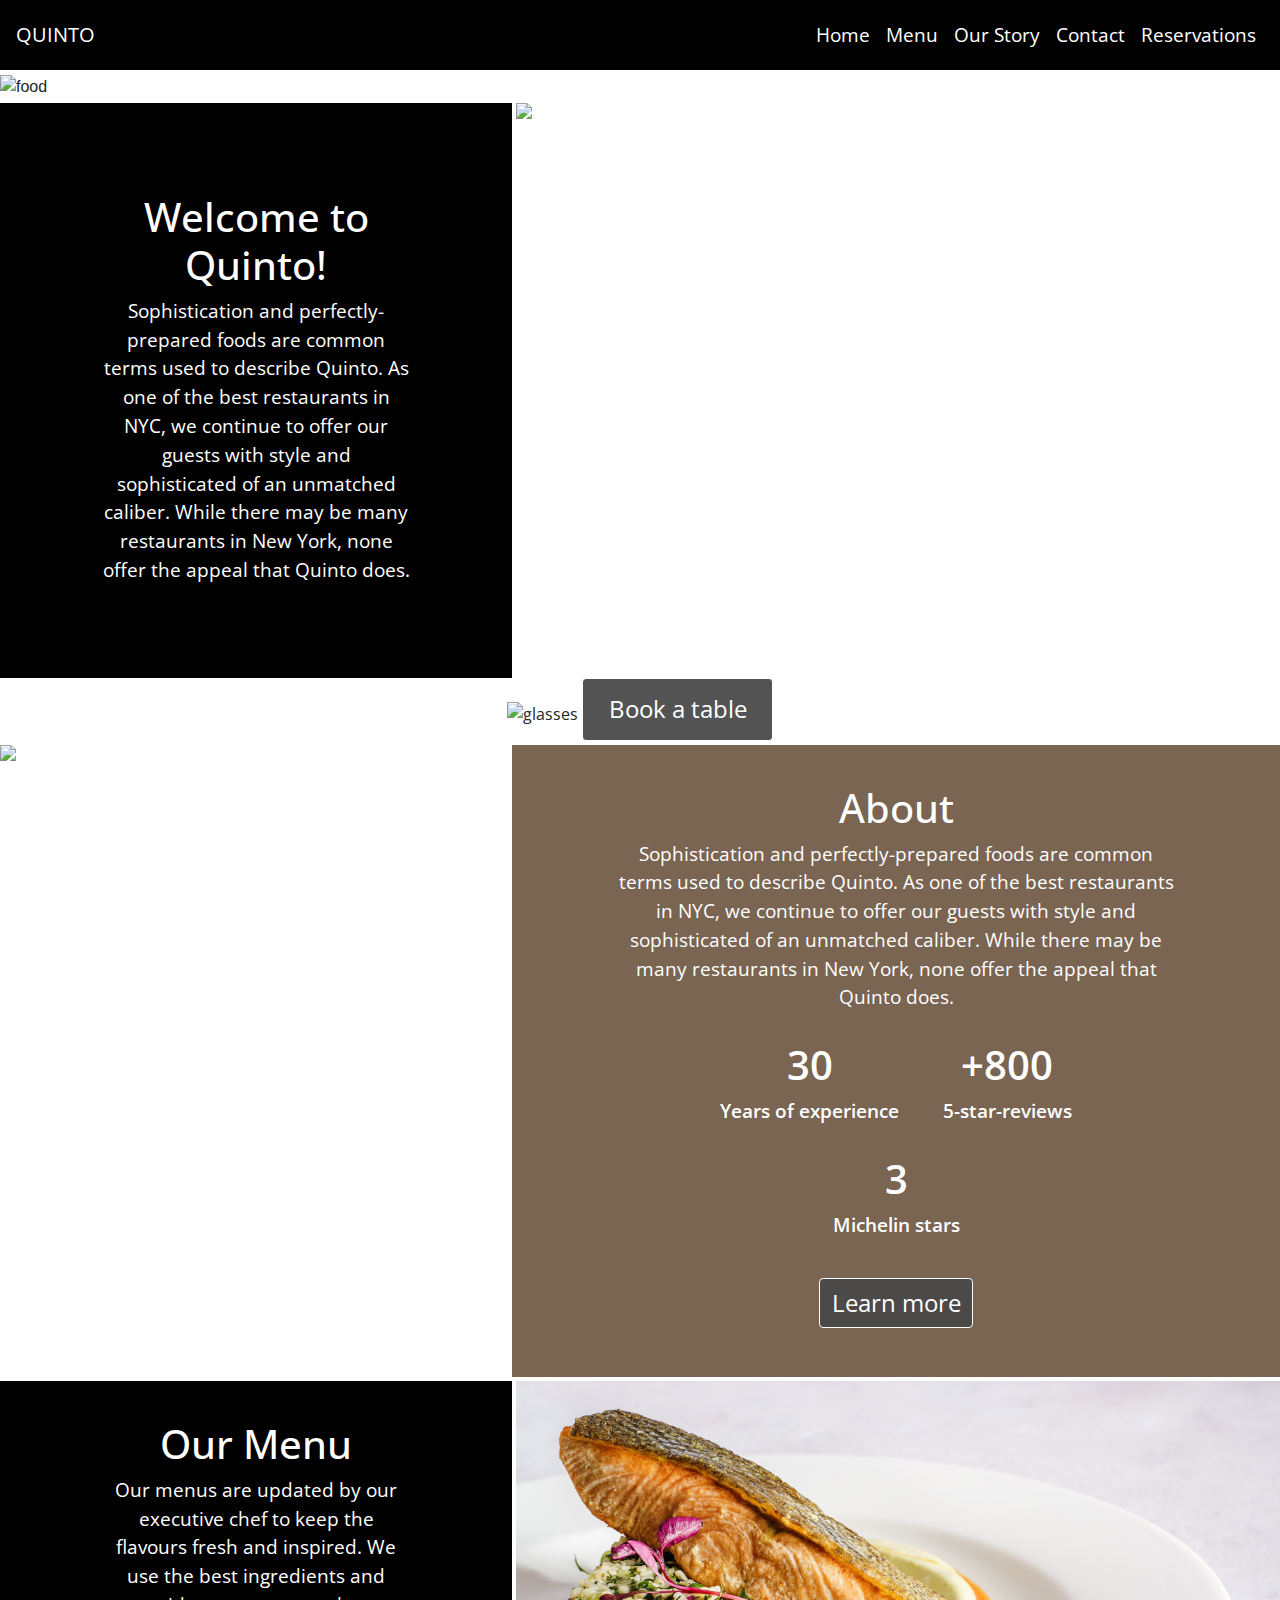
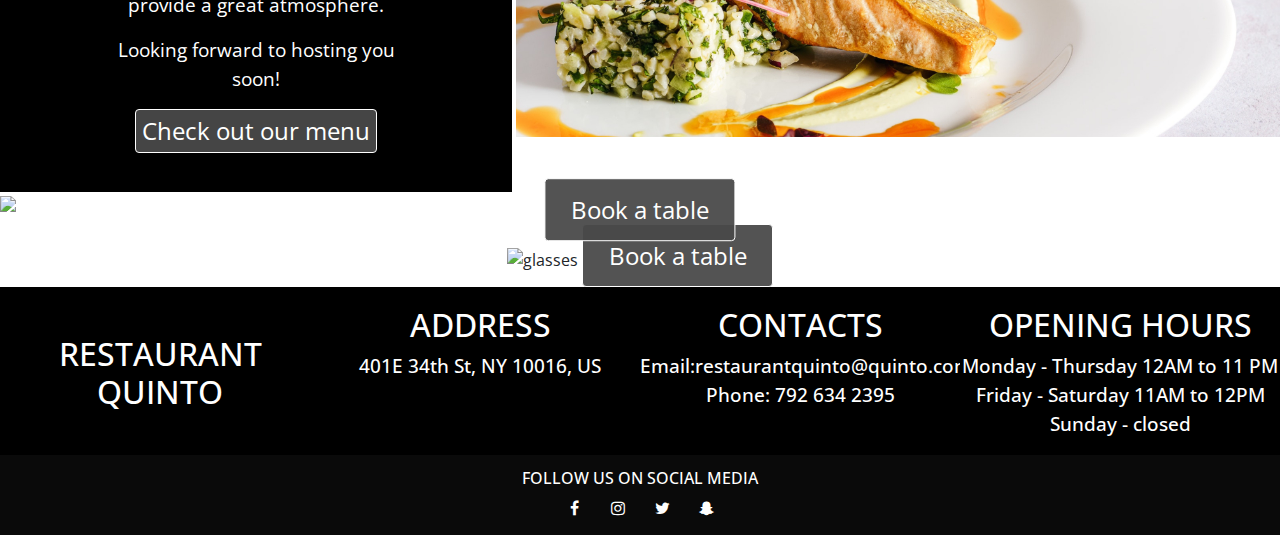
==== index.html @ 69f61e87 "g" ====
<!DOCTYPE html>
<html lang="en">
<head>
    <meta name="viewport" content="width=device-width, initial-scale=1">
    <meta http-equiv='X-UA-Compatible' content='IE-edge'>
    <link rel="stylesheet" href="css/style.css">
    <link rel="stylesheet" href="css/indexstyle.css">
   
    <meta charset="utf-8">
    <link rel="stylesheet" href="https://stackpath.bootstrapcdn.com/bootstrap/4.3.1/css/bootstrap.min.css">
<link rel="stylesheet" href="https://maxcdn.bootstrapcdn.com/font-awesome/4.7.0/css/font-awesome.min.css">
<script src="https://ajax.googleapis.com/ajax/libs/jquery/3.3.1/jquery.min.js"></script>
<script src="https://cdnjs.cloudflare.com/ajax/libs/popper.js/1.14.7/umd/popper.min.js"></script>
<script src="https://stackpath.bootstrapcdn.com/bootstrap/4.3.1/js/bootstrap.min.js"></script>
<!--social media icons-->
<link rel="stylesheet" href="https://cdnjs.cloudflare.com/ajax/libs/font-awesome/4.7.0/css/font-awesome.min.css">
    <title>Restaurant Quinto</title>
</head>
<body>
<div id="page-container">
    <!--Navbar -->
<nav class="mb-1 navbar navbar-expand-lg navbar-dark info-color">
    <a class="navbar-brand" href="index.html">QUINTO</a>
    <button class="navbar-toggler" type="button" data-toggle="collapse" data-target="#navbarSupportedContent-4"
      aria-controls="navbarSupportedContent-4" aria-expanded="false" aria-label="Toggle navigation">
      <span class="navbar-toggler-icon"></span>
    </button>
    <div class="collapse navbar-collapse" id="navbarSupportedContent-4">
      <ul class="navbar-nav ml-auto">
        <li><a id="a" href="index.html" class="nav-item nav-link">Home</a></li>
        <li><a id="a" href="menu.html" class="nav-item nav-link">Menu</a></li>
        <li><a id="a" href="ourstory.html" class="nav-item nav-link">Our Story</a></li>
        <li><a id="a" href="contact.html" class="nav-item nav-link">Contact</a></li>
        <li><a id="a" href="reservations.html" class="nav-item nav-link">Reservations</a></li>
          </div>
        </li>
      </ul>
  </nav>
  <!--/.Navbar -->
  <img src="header1.jpg" alt="food" width="100%" >
  <div class="indexcontent">
    <div class="parentflexbox1">
    <div class="flex-welcome">
      <h1>Welcome to Quinto!</h1>
      <p>
        Sophistication and perfectly-prepared foods are common terms used to describe Quinto. As one of the best restaurants in NYC, we continue to offer our guests with style and sophisticated of an unmatched caliber. 
        While there may be many restaurants in New York, none offer the appeal that Quinto does. 
      </p>
    </div>
    <div class="flexpicture1">
      <img src="welcomehomepage.jpg" width="100%"> <!--ALT PUUTTUU-->
    </div>
  </div>
  <div class="mobilereservation">
    <img src="mobilepicture4.jpg" alt="glasses" width="100%">
    <button onclick="window.location.href = 'reservations.html';" class="homepagebutton">Book a table</button>
  </div>
  <!--<img id="picturemobile" src="mobilepicture2.jpg">-->
  <div class="parentflexbox2">
    <div class="flexpicture2">
      <img src="ourstoryhomepage.jpg" width="100%"> <!--ALT PUUTTUU-->
    </div>
    <div class="flex-about">
      <h1>About</h1>
      <p>
        Sophistication and perfectly-prepared foods are common terms used to describe Quinto. As one of the best restaurants in NYC, we continue to offer our guests with style and sophisticated of an unmatched caliber. 
        While there may be many restaurants in New York, none offer the appeal that Quinto does.
      </p>
      <div class="numbers">
      <div class="experience">
        <h1>30</h1> 
        <p>Years of experience</p>
      </div>
      <div class="reviews">
        <h1>+800</h1>
        <p>5-star-reviews</p>
      </div>
      <div class="stars">
        <h1>3</h1>
        <p>Michelin stars</p>
      </div>
      </div>
      <div class="ourstorybutton">
        <button onclick="window.location.href = 'ourstory.html';" class="homepagebutton">Learn more</button>
      </div>
    </div>
  </div>
  <img id=picturemobile src="mobilepicture1.jpg" width="100%" height="80%"> <!--ALT PUUTTUU!-->
    <div class="parentflexbox3">
      <div class="flex-menu">
        <h1>Our Menu</h1>
        <p>
          Our menus are updated by our executive chef to keep the flavours fresh and inspired. We use the best ingredients and provide a great atmosphere.</p> 
        </p>
        <p>
          Looking forward to hosting you soon!
        </p>
        <button onclick="window.location.href = 'menu.html';" class="homepagebutton">Check out our menu</button>       
      </div>
      <div class="flexpicture3">
        <img src="salmon.jpg" alt="fish dish" width="100%;">
      </div>
  </div>
  <img id=picturemobile src="mobilepicture3.jpg" width="100%" height="80%"> <!--ALT PUUTTUU!-->
  <div class="flex-reservation">
    <img src="reservation.jpg" alt="glasses">
    <button onclick="window.location.href = 'reservations.html';" class="homepagebutton">Book a table</button>
  </div>
  <div class="mobilereservation">
    <img src="mobilepicture4.jpg" alt="glasses" width="100%">
    <button onclick="window.location.href = 'reservations.html';" class="homepagebutton">Book a table</button>
  </div>
</div>

<footer>
  <div class="flex-container">
    <div style="padding-top:3rem;">
      <h2>RESTAURANT QUINTO</h2>
    </div>
    <div>
      <h2>ADDRESS</h2>
      <p>401E 34th St, NY 10016, US</p>
    </div>
    <div>
      <h2>CONTACTS</h2>
      <p>Email:restaurantquinto@quinto.com<br>Phone: 792 634 2395</p>
    </div>
    <div>
      <h2>OPENING HOURS</h2>
      <p>Monday - Thursday 12AM to 11 PM<br>Friday - Saturday 11AM to 12PM <br> Sunday - closed</p>
    </div>
  </div>
  <div class="socialMedia">
    <h6>FOLLOW US ON SOCIAL MEDIA</h6>
    <a href="https://www.facebook.com/" class="fa fa-facebook" target="_blank"></a>
    <a href="https://www.instagram.com/" class="fa fa-instagram" target="_blank"></a>
    <a href="https://twitter.com/" class="fa fa-twitter" target="_blank"></a>
    <a href="https://www.snapchat.com/" class="fa fa-snapchat-ghost" target="_blank"></a>
  </div>
</footer>
</div>
</body>
</html>
---- css/style.css ----
@import url('https://fonts.googleapis.com/css?family=Open+Sans+Condensed:300&display=swap');
body{
    margin: 0;
    font-family: 'Open Sans Condensed', sans-serif, verdana;
    width: 100%;
}
#page-container{
  position:relative;
  min-height:100vh;
  width:100%;
}
p{
    font-size:1.2rem;
}
/*FOOTER CODES*/
footer{
  font-family: 'Open Sans Condensed', sans-serif, verdana;
  font-weight: 500;
  position:absolute;
  bottom:0;
  padding-top:1%;
  width:100%;
  height:10rem;
}
.flex-container {
  display: flex;
  flex-wrap: wrap;
  justify-content: center;
  color:white;
  background-color:black;
}

.flex-container > div {
  font-size: 1.2rem;
  padding-top:1.2rem;
  background-color:black;
  width:25%;
  text-align:center;
  margin:0;
}
.flex-container > div > p{
  text-align:center;
}
@media only screen and (max-width: 1050px) {
  .flex-container > div {
    width:100%;
  }
.flex-container h2{
    font-size:1.4rem;
  }
}
.socialMedia{
  background-color:rgb(10, 10, 10);
  text-align:center;
  color:white;
  font-weight:550;
  padding-top:14px;
}
.fa {
  padding-bottom:1.2rem;
  width: 2.5rem;
  text-align: center;
  text-decoration: none;
}
.fa-facebook {
  color: white;
}
.fa-facebook:hover{
  color:rgb(70, 96, 153);
}
.fa-twitter {
  color: white;
}
.fa-twitter:hover{
  color:#55ACEE;
}
.fa-instagram {
  color: white;
}
.fa-instagram:hover{
  color:#E1306C;
}
.fa-snapchat-ghost {
  color: white;
}
.fa-snapchat-ghost:hover{
  color:#fffc00;
}
@media screen and (max-width: 1050px) {
  .flex{
    width:100%;
  }
}
#homepictures{
    content:center;
    padding:1%;
 }
 @media only screen and (max-width: 1050px) {
  #myBtn {
    font-size:1.8rem;
    padding:1.2%;
  }
}
  /* Make the image responsive */
.container img {
   width:38%;
   height:33%;
  }
.container{
    position: relative;
    width: 100%;
}
  /* Style the button and place it in the middle of the container/image */
.container .btn {   /*ONKO TÄMÄ OLEMASSA*/
    position: absolute;
    top: 50%;
    left: 31.5%;
    transform: translate(-50%, -50%);
    -ms-transform: translate(-50%, -50%);
    background-color: #545454e1;
    color: white;
    font-size: 2.1vw;
    padding: 1vw 1.5vw;
    border: none;
    cursor: pointer;
    border-radius: 50%;
  }
  #button {  /*ONKO TÄMÄ OLEMASSA*/
    position: absolute;
    top: 50%;
    left: 68.5%;
    transform: translate(-50%, -50%);
    -ms-transform: translate(-50%, -50%);
    background-color: #545454e1;
    color: white;
    font-size: 2.1vw;
    padding: 1vw 1.5vw;
    border: none;
    cursor: pointer;
    border-radius: 1%;
  }
.container .btn:hover {
    color:white;
    background-color: rgb(0, 0, 0);
  }
#button:hover {
    color:white;
    background-color: rgb(0, 0, 0);
  }

/*NAVBAR CODE BEGINS*/
#a{
  color:white;
  font-size:1.2rem;
}
#a:hover{
  color:rgb(170, 162, 135);
}
.navbar.navbar-expand-md{
    background-color: black;
    color:white;
}
.mb-1.navbar.navbar-expand-lg.navbar-dark.info-color{
    font-family: 'Open Sans Condensed', sans-serif, verdana;
    background-color:black;
    color:white;
    padding-bottom:1%;
    padding-top:1%;
}
.navbar-item.nav-link{
    color:white;
}
---- css/indexstyle.css ----
.indexcontent{
    font-family: 'Open Sans Condensed', sans-serif, verdana;
    text-align: center;
    width:100%;
    padding-bottom:9.15rem;
    padding-top:0.25rem;
}
/*CONTENT IN HOME PAGE*/
.parentflexbox1{
    display: flex;
    flex-wrap: wrap;
  }
  .flex-welcome{
    display: flex;
    flex-wrap: wrap;
    background-color:black;
    justify-content: center;
    width:40%;
    padding-right:8%;
    padding-left:8%;
    padding-top:7%;
    padding-bottom:6%;
    color:white;
  }
  @media only screen and (max-width: 1050px) {
    .indexcontent{
      padding-bottom:9.75rem;
    }
    .flex-welcome {
      width:100%;
      padding-right:12%;
      padding-left:12%;
      padding-top:2.5rem;
      padding-bottom:2.5rem;
      background-color:black;
    }
    .flex-menu{
      padding-top:5%;
      padding-bottom:5%;
    }
    .flex-welcome h1{
      font-size:1.4rem;
    }
    .flex-welcome p{
      font-size:1.2rem;
    }
    .flexpicture1 img{
      display:none;
    }
  }
  .flexpicture1{
    display: flex;
    flex-wrap: wrap;
    justify-content: center;
    width:60%;
    float:right;
    padding-left:0.25rem;
  }
  .parentflexbox2{
    display: flex;
    flex-wrap: wrap;
    padding-top:0.25rem;
  }
  .flex-about{
    display: flex;
    flex-wrap: wrap;
    background-color:	#7a6452;
    justify-content: center;
    width:60%;
    float:right;
    padding-right:8%;
    padding-left:8%;
    padding-top:3%;
    padding-bottom:3%;
    color:white;
  }
  .ourstorybutton{
    width:100%;
    background-color:#7a6452;
    padding-top:4%;
    padding-bottom:2%;
  }
  .numbers{
    display: flex;
    flex-wrap: wrap;
    background-color:#7a6452;
    justify-content: center;
    color:white;
    margin:0;
  }
  .numbers > div {
    padding-left:5%;
    padding-right:5%;
    padding-top:3%;
    background-color:#7a6452;
    text-align:center;
    margin:0;
  }
  .numbers > div > p{
    text-align:center;
    font-weight: 600;
  }
  .numbers > div > h1{
    text-align:center;
    font-weight: 600;
  }
  .flexpicture2{
    display: flex;
    flex-wrap: wrap;
    justify-content: center;
    width:40%;
    float:left;
    padding-right:0.25rem;
  }
  #picturemobile{
    display:none;
  }
  @media only screen and (max-width: 1050px) {
    #picturemobile{
      display:block;
      width:100%;
      padding-top:0.17rem;
      padding-bottom:0.15rem;
    }
    .numbers {
      background-color:#504235;
    }
    .numbers div{
      background-color:#504235;
    }
    .parentflexbox2{
      padding-top:0rem;
    }
    .ourstorybutton{
      background-color:#504235;
    }
    .flex-about {
      width:100%;
      padding-right:12%;
      padding-left:12%;
      padding-top:2.5rem;
      padding-bottom:2.5rem;
      background-color:#504235;
    }
    .flex-about h1{
      font-size:1.4rem;
    }
    .flex-about p{
      font-size:1.2rem;
    }
    .flexpicture2{
      display:none;
    }
  }
  .flex-reservation{
    display: flex;
    flex-wrap: wrap;
    justify-content: center;
    width:100%;
    color:white;
    background:no-repeat;
    background-size:100%;
    position:relative;
    padding-bottom:0.25rem;
  }
  .flex-reservation .homepagebutton{
    display: inline-block;
    position: absolute;
    top:50%;
    left:50%;
    transform: translate(-50%, -50%);
    -ms-transform: translate(-50%, -50%);
  }
  .flex-reservation img{
    width: 100%;
  }
  .parentflexbox3{
    display: flex;
    flex-wrap: wrap;
    padding-top:0.25rem;
    padding-bottom:0.25rem;
  }
  .flexpicture3{
    width:60%;
    float:right;
    padding-left:0.25rem;
  }
  .flex-menu{   
    display: flex inline-block;
    flex-wrap: wrap;
    background-color:black;
    justify-content: center;
    width:40%;
    padding-right:8%;
    padding-left:8%;
    padding-top:3%;
    padding-bottom:3%;
    color:white;
  }
  .flex-menu img{
    width: 100%;
  }
  @media only screen and (max-width: 1050px) {
    .flex-menu{
      padding-right:12%;
      padding-left:12%;
      padding-top:2.5rem;
      padding-bottom:2.5rem;
    }
    .parentflexbox1{
      padding-bottom:0rem;
    }
    .parentflexbox3{
      padding-top:0rem;
      padding-bottom:0rem;
    }
    .flex-reservation{
      padding-top:0rem;
      padding-bottom:0.25rem;
    }
    .flex-menu {
      width:100%;
    }
    .flexpicture3 img{
      display:none;
    }
    .flex-menu h1{
      font-size:1.4rem;
    }
    .flex-menu p{
      font-size:1.2rem;
    }
  }
  .homepagebutton{
    background-color: #494949f1;
    border: 0.8px solid rgb(255, 255, 255);
    color: white;
    padding-top: 1%;
    padding-bottom:1%;
    padding-left:2%;
    padding-right:2%;
    text-align: center;
    text-decoration: none;
    font-size: 1.5rem;
    cursor: pointer;
    border-radius:4px;
  }
  .homepagebutton:hover{
    background-color:black;
  }
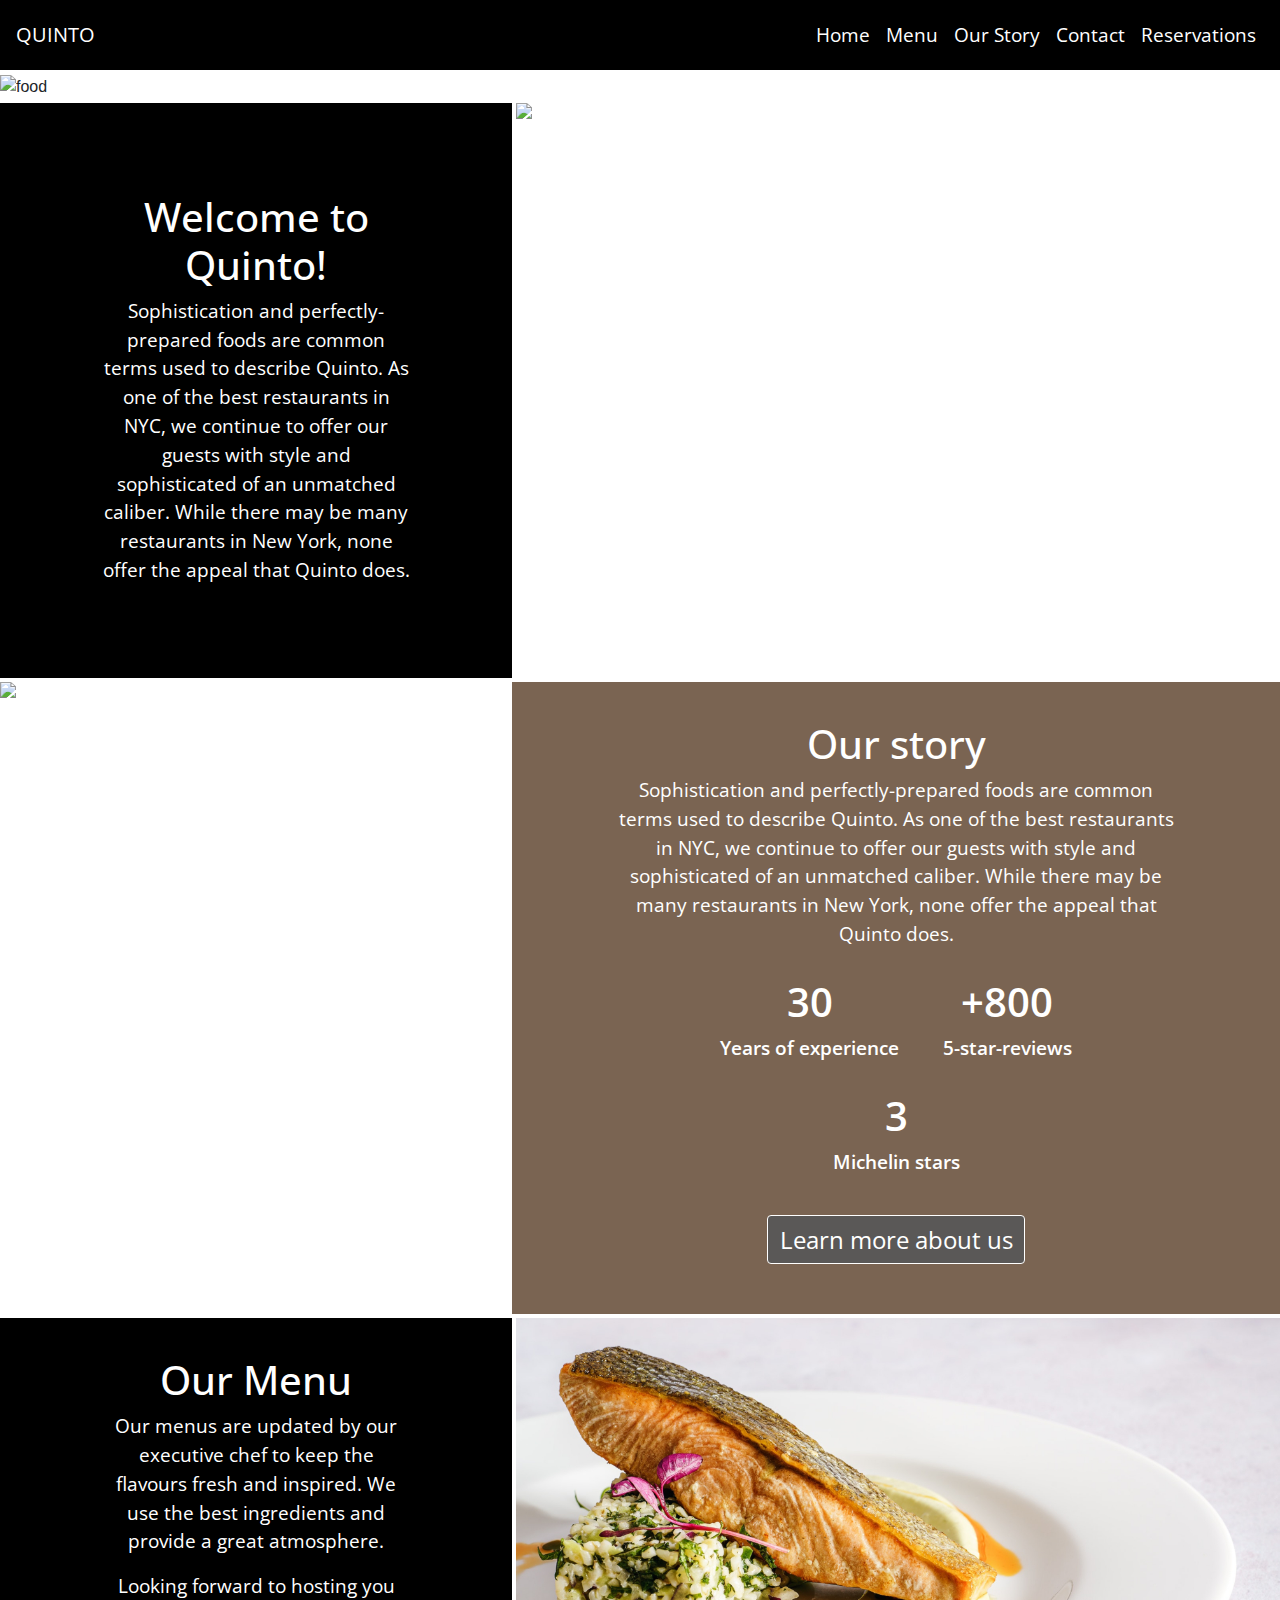
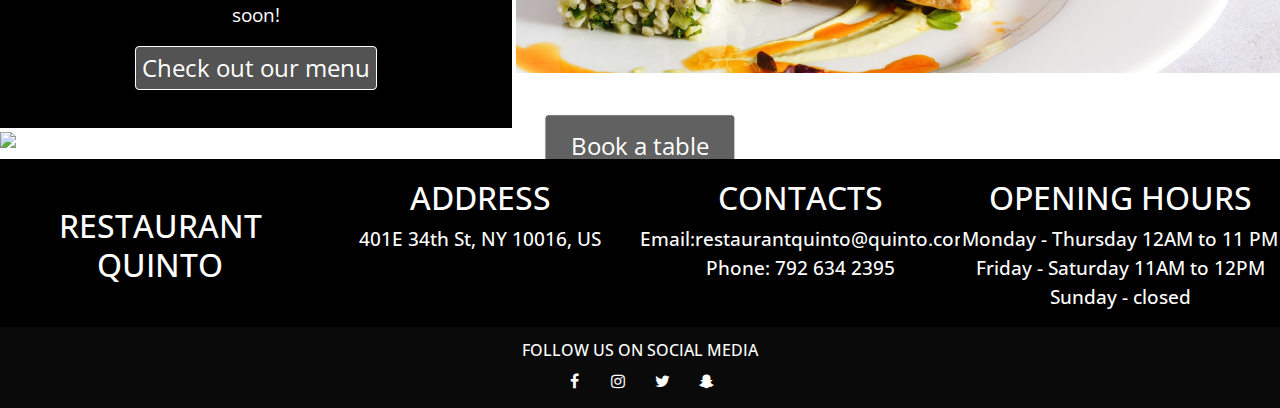
==== commit f36dd69a: "g" ====
--- a/index.html
+++ b/index.html
@@ -61,7 +61,7 @@
       <img src="ourstoryhomepage.jpg" width="100%"> <!--ALT PUUTTUU-->
     </div>
     <div class="flex-about">
-      <h1>About</h1>
+      <h1>Our story</h1>
       <p>
         Sophistication and perfectly-prepared foods are common terms used to describe Quinto. As one of the best restaurants in NYC, we continue to offer our guests with style and sophisticated of an unmatched caliber. 
         While there may be many restaurants in New York, none offer the appeal that Quinto does.
@@ -81,7 +81,7 @@
       </div>
       </div>
       <div class="ourstorybutton">
-        <button onclick="window.location.href = 'ourstory.html';" class="homepagebutton">Learn more</button>
+        <button onclick="window.location.href = 'ourstory.html';" class="homepagebutton">Learn more about us</button>
       </div>
     </div>
   </div>
--- a/css/indexstyle.css
+++ b/css/indexstyle.css
@@ -174,6 +174,25 @@
   .flex-reservation img{
     width: 100%;
   }
+  .mobilereservation{
+    display: none;
+    flex-wrap: wrap;
+    justify-content: center;
+    width:100%;
+    color:white;
+    background:no-repeat;
+    background-size:100%;
+    position:relative;
+    padding-bottom:0.25rem;
+  }
+  .mobilereservation .homepagebutton{
+    display: inline-block;
+    position: absolute;
+    top:50%;
+    left:50%;
+    transform: translate(-50%, -50%);
+    -ms-transform: translate(-50%, -50%);
+  }
   .parentflexbox3{
     display: flex;
     flex-wrap: wrap;
@@ -214,10 +233,14 @@
       padding-top:0rem;
       padding-bottom:0rem;
     }
-    .flex-reservation{
+    .mobilereservation{
+      display:flex;
       padding-top:0rem;
       padding-bottom:0.25rem;
     }
+    .flex-reservation{
+      display:none;
+    }
     .flex-menu {
       width:100%;
     }
@@ -232,7 +255,7 @@
     }
   }
   .homepagebutton{
-    background-color: #494949f1;
+    background-color: #585858f1;
     border: 0.8px solid rgb(255, 255, 255);
     color: white;
     padding-top: 1%;
@@ -246,5 +269,5 @@
     border-radius:4px;
   }
   .homepagebutton:hover{
-    background-color:black;
+    background-color:#383838f1;
   }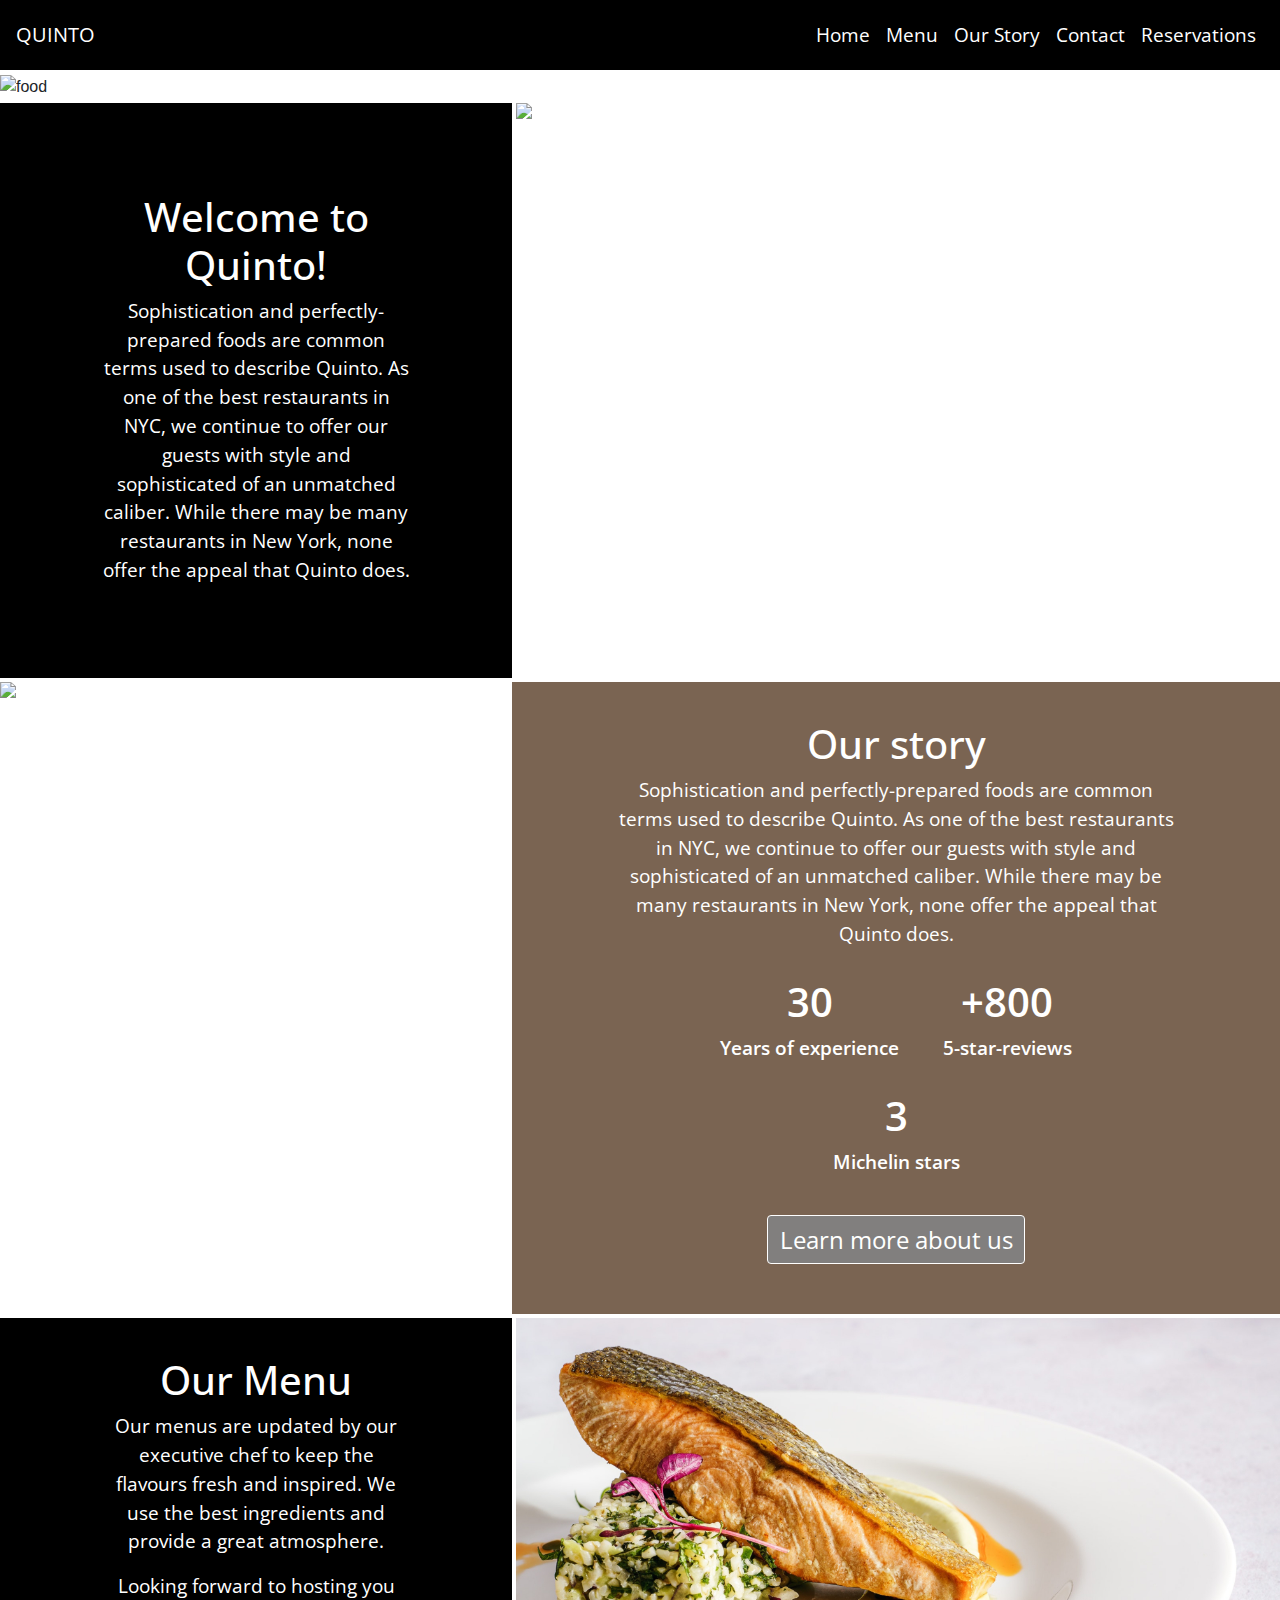
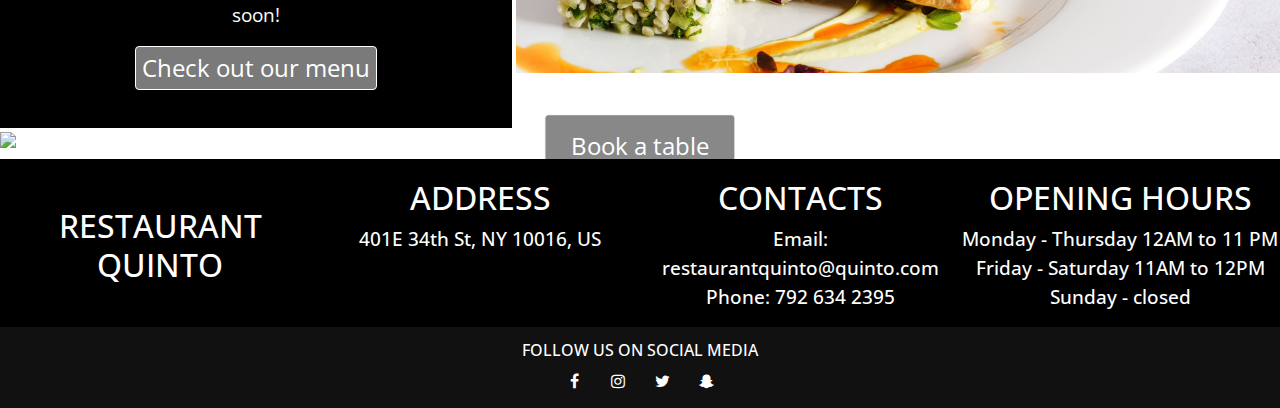
==== commit 42a0f2b5: "q" ====
--- a/index.html
+++ b/index.html
@@ -8,12 +8,13 @@
    
     <meta charset="utf-8">
     <link rel="stylesheet" href="https://stackpath.bootstrapcdn.com/bootstrap/4.3.1/css/bootstrap.min.css">
-<link rel="stylesheet" href="https://maxcdn.bootstrapcdn.com/font-awesome/4.7.0/css/font-awesome.min.css">
-<script src="https://ajax.googleapis.com/ajax/libs/jquery/3.3.1/jquery.min.js"></script>
-<script src="https://cdnjs.cloudflare.com/ajax/libs/popper.js/1.14.7/umd/popper.min.js"></script>
-<script src="https://stackpath.bootstrapcdn.com/bootstrap/4.3.1/js/bootstrap.min.js"></script>
-<!--social media icons-->
-<link rel="stylesheet" href="https://cdnjs.cloudflare.com/ajax/libs/font-awesome/4.7.0/css/font-awesome.min.css">
+    <link rel="stylesheet" href="https://maxcdn.bootstrapcdn.com/font-awesome/4.7.0/css/font-awesome.min.css">
+    <script src="https://ajax.googleapis.com/ajax/libs/jquery/3.3.1/jquery.min.js"></script>
+    <script src="https://cdnjs.cloudflare.com/ajax/libs/popper.js/1.14.7/umd/popper.min.js"></script>
+    <script src="https://stackpath.bootstrapcdn.com/bootstrap/4.3.1/js/bootstrap.min.js"></script>
+    <script src="jquery-3.5.1.min.js"></script>
+    <!--social media icons-->
+    <link rel="stylesheet" href="https://cdnjs.cloudflare.com/ajax/libs/font-awesome/4.7.0/css/font-awesome.min.css">
     <title>Restaurant Quinto</title>
 </head>
 <body>
@@ -51,11 +52,7 @@
       <img src="welcomehomepage.jpg" width="100%"> <!--ALT PUUTTUU-->
     </div>
   </div>
-  <div class="mobilereservation">
-    <img src="mobilepicture4.jpg" alt="glasses" width="100%">
-    <button onclick="window.location.href = 'reservations.html';" class="homepagebutton">Book a table</button>
-  </div>
-  <!--<img id="picturemobile" src="mobilepicture2.jpg">-->
+  <img id=picturemobile src="mobilepicture1.jpg" width="100%" height="80%"> <!--ALT PUUTTUU!-->
   <div class="parentflexbox2">
     <div class="flexpicture2">
       <img src="ourstoryhomepage.jpg" width="100%"> <!--ALT PUUTTUU-->
@@ -85,7 +82,7 @@
       </div>
     </div>
   </div>
-  <img id=picturemobile src="mobilepicture1.jpg" width="100%" height="80%"> <!--ALT PUUTTUU!-->
+  <img id=picturemobile src="mobilepicture3.jpg" width="100%" height="80%"> <!--ALT PUUTTUU!-->
     <div class="parentflexbox3">
       <div class="flex-menu">
         <h1>Our Menu</h1>
@@ -101,7 +98,6 @@
         <img src="salmon.jpg" alt="fish dish" width="100%;">
       </div>
   </div>
-  <img id=picturemobile src="mobilepicture3.jpg" width="100%" height="80%"> <!--ALT PUUTTUU!-->
   <div class="flex-reservation">
     <img src="reservation.jpg" alt="glasses">
     <button onclick="window.location.href = 'reservations.html';" class="homepagebutton">Book a table</button>
@@ -123,7 +119,7 @@
     </div>
     <div>
       <h2>CONTACTS</h2>
-      <p>Email:restaurantquinto@quinto.com<br>Phone: 792 634 2395</p>
+      <p>Email: restaurantquinto@quinto.com<br>Phone: 792 634 2395</p>
     </div>
     <div>
       <h2>OPENING HOURS</h2>
@@ -140,4 +136,13 @@
 </footer>
 </div>
 </body>
+<script>
+$(function(){
+  $('a').each(function() {
+    if ($(this).prop('href') == window.location.href) {
+      $(this).addClass('current');
+    }
+  });
+});
+</script>
 </html>--- a/css/style.css
+++ b/css/style.css
@@ -50,7 +50,7 @@
   }
 }
 .socialMedia{
-  background-color:rgb(10, 10, 10);
+  background-color:rgb(17, 17, 17);
   text-align:center;
   color:white;
   font-weight:550;
@@ -62,7 +62,7 @@
   text-align: center;
   text-decoration: none;
 }
-.fa-facebook {
+.fa-facebook{
   color: white;
 }
 .fa-facebook:hover{
@@ -156,6 +156,10 @@
 #a:hover{
   color:rgb(170, 162, 135);
 }
+#a.active{
+  background-color: #666;
+  color: white;
+}
 .navbar.navbar-expand-md{
     background-color: black;
     color:white;
--- a/css/indexstyle.css
+++ b/css/indexstyle.css
@@ -235,7 +235,7 @@
     }
     .mobilereservation{
       display:flex;
-      padding-top:0rem;
+      padding-top:0.15rem;
       padding-bottom:0.25rem;
     }
     .flex-reservation{
@@ -255,7 +255,7 @@
     }
   }
   .homepagebutton{
-    background-color: #585858f1;
+    background-color: #818181f1;
     border: 0.8px solid rgb(255, 255, 255);
     color: white;
     padding-top: 1%;
@@ -269,5 +269,9 @@
     border-radius:4px;
   }
   .homepagebutton:hover{
-    background-color:#383838f1;
+    background-color:#555454f1;
+  }
+  #homepagebutton:focus{
+    border: 2px solid black;
+    outline-color: black;
   }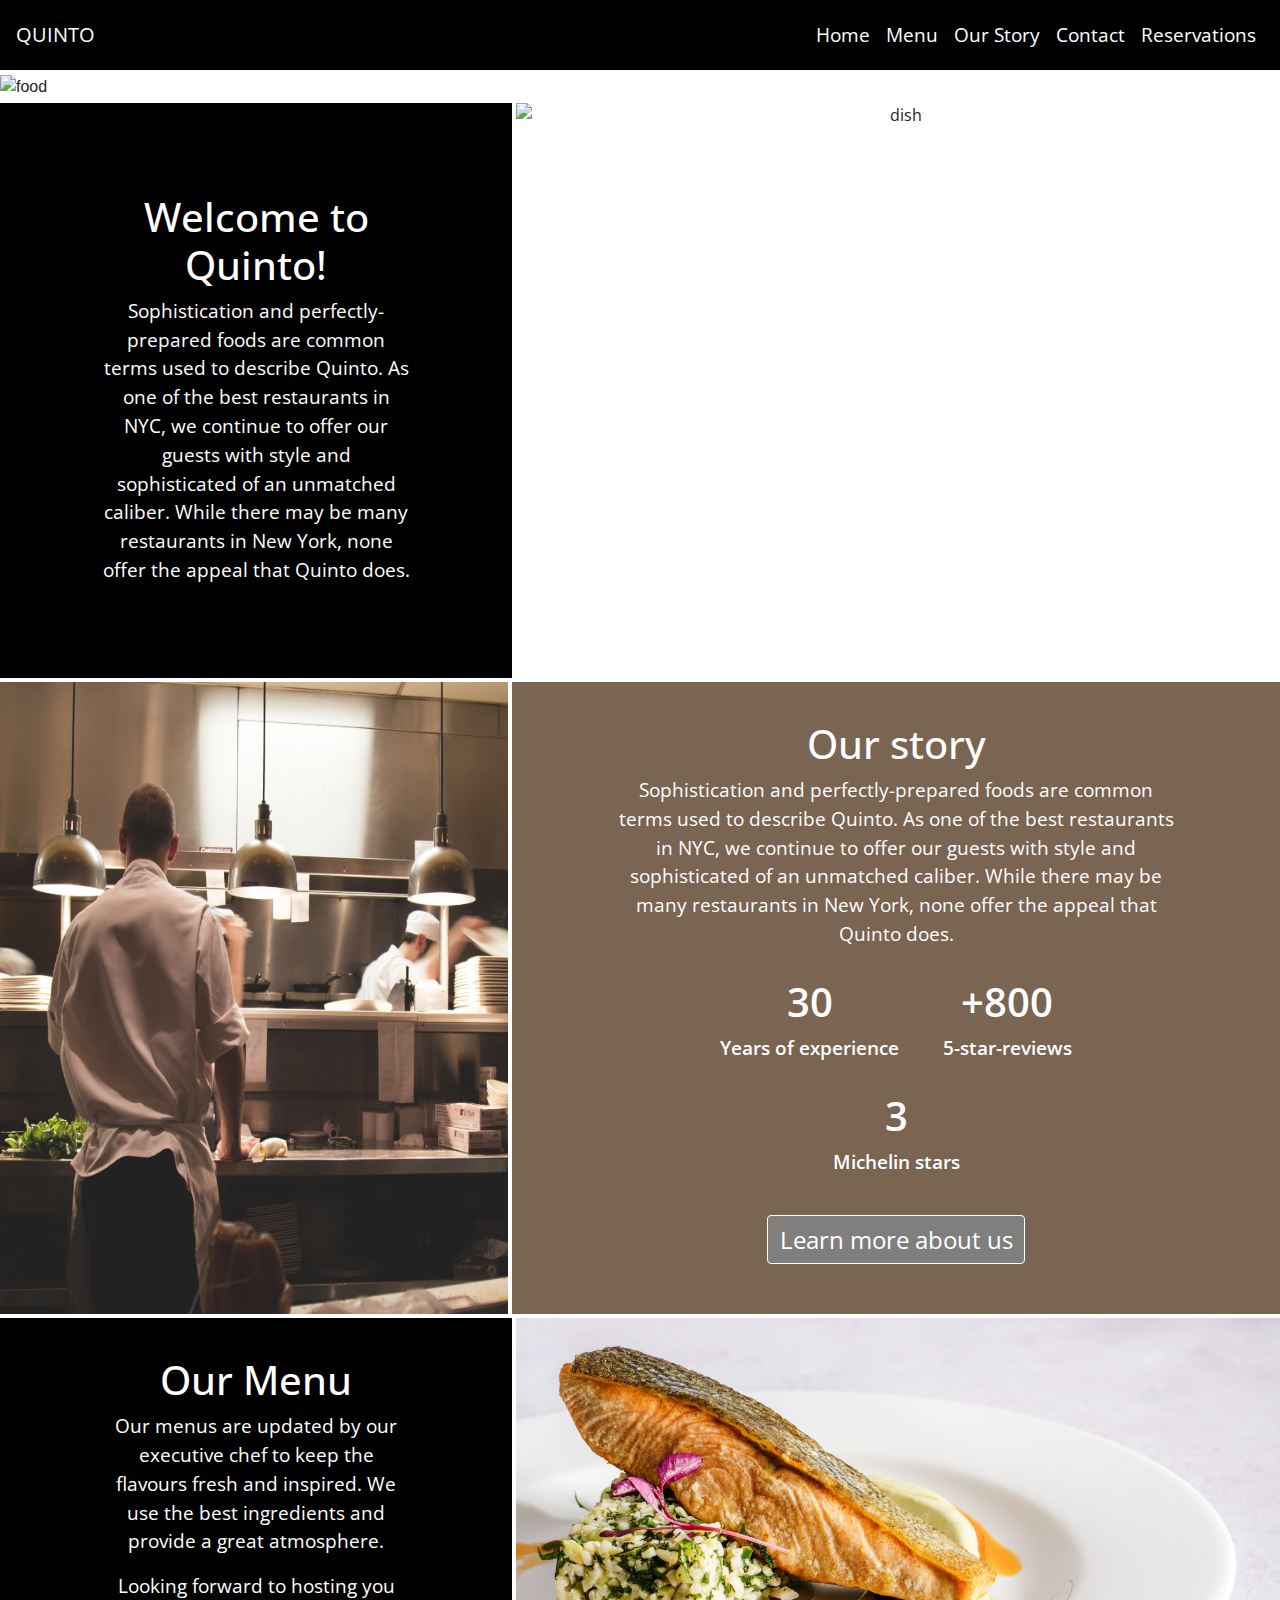
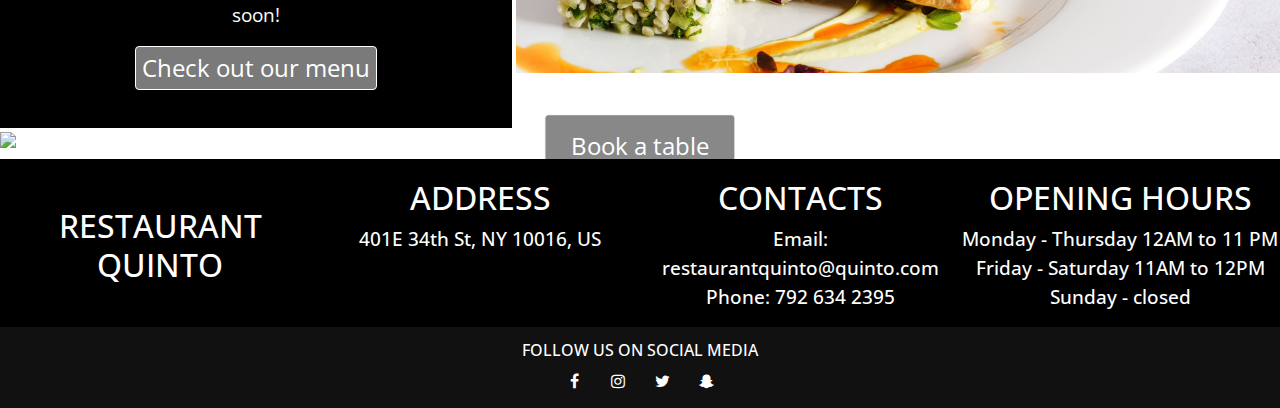
==== commit bfd36603: "g" ====
--- a/index.html
+++ b/index.html
@@ -16,6 +16,7 @@
     <!--social media icons-->
     <link rel="stylesheet" href="https://cdnjs.cloudflare.com/ajax/libs/font-awesome/4.7.0/css/font-awesome.min.css">
     <title>Restaurant Quinto</title>
+    <link rel="icon" href="favicon.png" type="image">
 </head>
 <body>
 <div id="page-container">
@@ -49,13 +50,13 @@
       </p>
     </div>
     <div class="flexpicture1">
-      <img src="welcomehomepage.jpg" width="100%"> <!--ALT PUUTTUU-->
+      <img src="welcomehomepage.jpg" width="100%" alt="dish">
     </div>
   </div>
-  <img id=picturemobile src="mobilepicture1.jpg" width="100%" height="80%"> <!--ALT PUUTTUU!-->
+  <img id=picturemobile src="mobilepicture1.jpg" alt="chef" width="100%" height="80%">
   <div class="parentflexbox2">
     <div class="flexpicture2">
-      <img src="ourstoryhomepage.jpg" width="100%"> <!--ALT PUUTTUU-->
+      <img src="ourstoryhomepage.jpg" width="100%" alt="chef"> 
     </div>
     <div class="flex-about">
       <h1>Our story</h1>
@@ -82,7 +83,7 @@
       </div>
     </div>
   </div>
-  <img id=picturemobile src="mobilepicture3.jpg" width="100%" height="80%"> <!--ALT PUUTTUU!-->
+  <img id=picturemobile src="mobilepicture3.jpg" width="100%" height="80%" alt="chef preparing a dish">
     <div class="parentflexbox3">
       <div class="flex-menu">
         <h1>Our Menu</h1>
@@ -128,10 +129,10 @@
   </div>
   <div class="socialMedia">
     <h6>FOLLOW US ON SOCIAL MEDIA</h6>
-    <a href="https://www.facebook.com/" class="fa fa-facebook" target="_blank"></a>
-    <a href="https://www.instagram.com/" class="fa fa-instagram" target="_blank"></a>
-    <a href="https://twitter.com/" class="fa fa-twitter" target="_blank"></a>
-    <a href="https://www.snapchat.com/" class="fa fa-snapchat-ghost" target="_blank"></a>
+    <a href="https://www.facebook.com/"  id="socialMediaIcons"class="fa fa-facebook" target="_blank"></a>
+    <a href="https://www.instagram.com/"  id="socialMediaIcons"class="fa fa-instagram" target="_blank"></a>
+    <a href="https://twitter.com/"  id="socialMediaIcons"class="fa fa-twitter" target="_blank"></a>
+    <a href="https://www.snapchat.com/"  id="socialMediaIcons" class="fa fa-snapchat-ghost" target="_blank"></a>
   </div>
 </footer>
 </div>
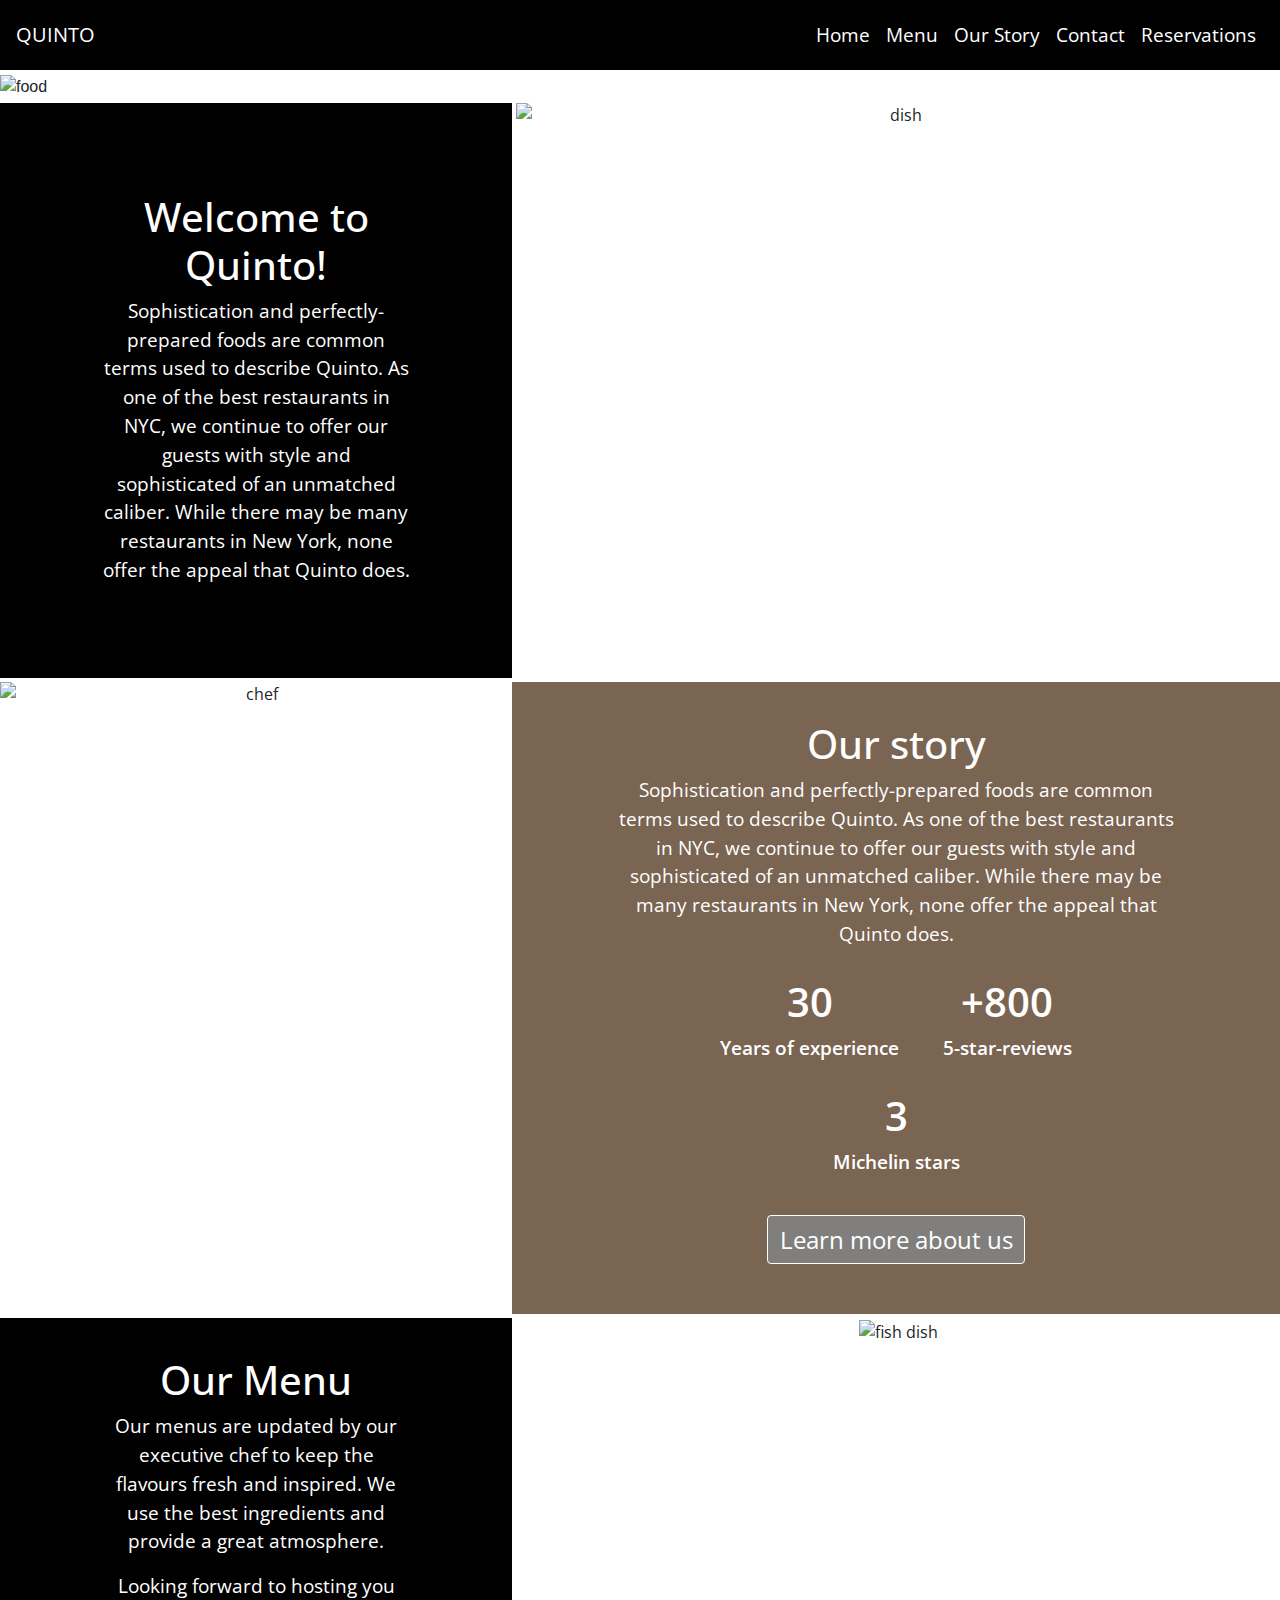
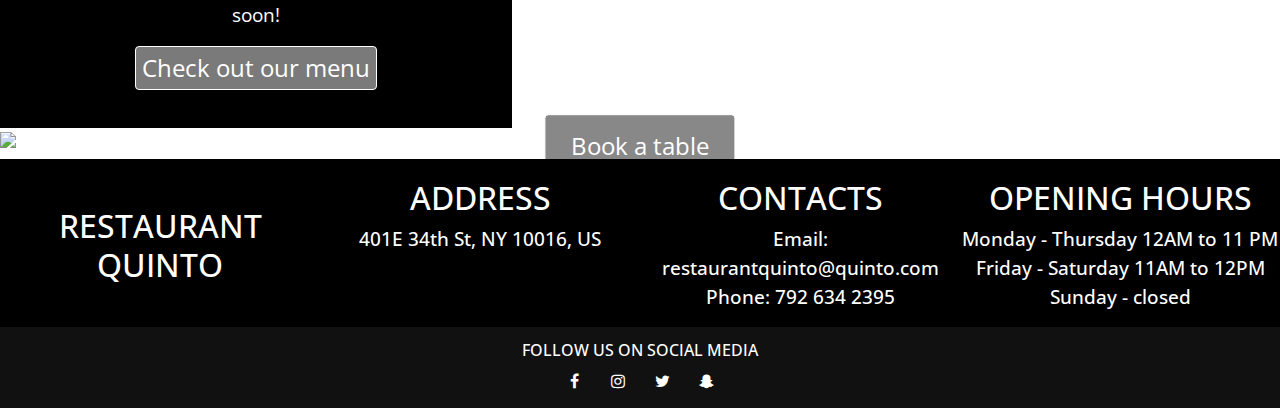
==== commit 0a895eb5: "update image path" ====
--- a/index.html
+++ b/index.html
@@ -9,14 +9,13 @@
     <meta charset="utf-8">
     <link rel="stylesheet" href="https://stackpath.bootstrapcdn.com/bootstrap/4.3.1/css/bootstrap.min.css">
     <link rel="stylesheet" href="https://maxcdn.bootstrapcdn.com/font-awesome/4.7.0/css/font-awesome.min.css">
-    <script src="https://ajax.googleapis.com/ajax/libs/jquery/3.3.1/jquery.min.js"></script>
+    <script src="https://ajax.googleapis.com/ajax/libs/jquery/3.5.1/jquery.min.js"></script>
     <script src="https://cdnjs.cloudflare.com/ajax/libs/popper.js/1.14.7/umd/popper.min.js"></script>
     <script src="https://stackpath.bootstrapcdn.com/bootstrap/4.3.1/js/bootstrap.min.js"></script>
-    <script src="jquery-3.5.1.min.js"></script>
     <!--social media icons-->
     <link rel="stylesheet" href="https://cdnjs.cloudflare.com/ajax/libs/font-awesome/4.7.0/css/font-awesome.min.css">
     <title>Restaurant Quinto</title>
-    <link rel="icon" href="favicon.png" type="image">
+    <link rel="icon" href="images/favicon.png" type="image">
 </head>
 <body>
 <div id="page-container">
@@ -39,7 +38,7 @@
       </ul>
   </nav>
   <!--/.Navbar -->
-  <img src="header1.jpg" alt="food" width="100%" >
+  <img src="images/header1.jpg" alt="food" width="100%" >
   <div class="indexcontent">
     <div class="parentflexbox1">
     <div class="flex-welcome">
@@ -50,13 +49,13 @@
       </p>
     </div>
     <div class="flexpicture1">
-      <img src="welcomehomepage.jpg" width="100%" alt="dish">
+      <img src="images/welcomehomepage.jpg" width="100%" alt="dish">
     </div>
   </div>
-  <img id=picturemobile src="mobilepicture1.jpg" alt="chef" width="100%" height="80%">
+  <img id=picturemobile src="images/mobilepicture1.jpg" alt="chef" width="100%" height="80%">
   <div class="parentflexbox2">
     <div class="flexpicture2">
-      <img src="ourstoryhomepage.jpg" width="100%" alt="chef"> 
+      <img src="images/ourstoryhomepage.jpg" width="100%" alt="chef"> 
     </div>
     <div class="flex-about">
       <h1>Our story</h1>
@@ -83,7 +82,7 @@
       </div>
     </div>
   </div>
-  <img id=picturemobile src="mobilepicture3.jpg" width="100%" height="80%" alt="chef preparing a dish">
+  <img id=picturemobile src="images/mobilepicture3.jpg" width="100%" height="80%" alt="chef preparing a dish">
     <div class="parentflexbox3">
       <div class="flex-menu">
         <h1>Our Menu</h1>
@@ -96,15 +95,15 @@
         <button onclick="window.location.href = 'menu.html';" class="homepagebutton">Check out our menu</button>       
       </div>
       <div class="flexpicture3">
-        <img src="salmon.jpg" alt="fish dish" width="100%;">
+        <img src="images/salmon.jpg" alt="fish dish" width="100%;">
       </div>
   </div>
   <div class="flex-reservation">
-    <img src="reservation.jpg" alt="glasses">
+    <img src="images/reservation.jpg" alt="glasses">
     <button onclick="window.location.href = 'reservations.html';" class="homepagebutton">Book a table</button>
   </div>
   <div class="mobilereservation">
-    <img src="mobilepicture4.jpg" alt="glasses" width="100%">
+    <img src="images/mobilepicture4.jpg" alt="glasses" width="100%">
     <button onclick="window.location.href = 'reservations.html';" class="homepagebutton">Book a table</button>
   </div>
 </div>
@@ -137,13 +136,5 @@
 </footer>
 </div>
 </body>
-<script>
-$(function(){
-  $('a').each(function() {
-    if ($(this).prop('href') == window.location.href) {
-      $(this).addClass('current');
-    }
-  });
-});
-</script>
+<script src="JavaScript/index.js"></script>
 </html>